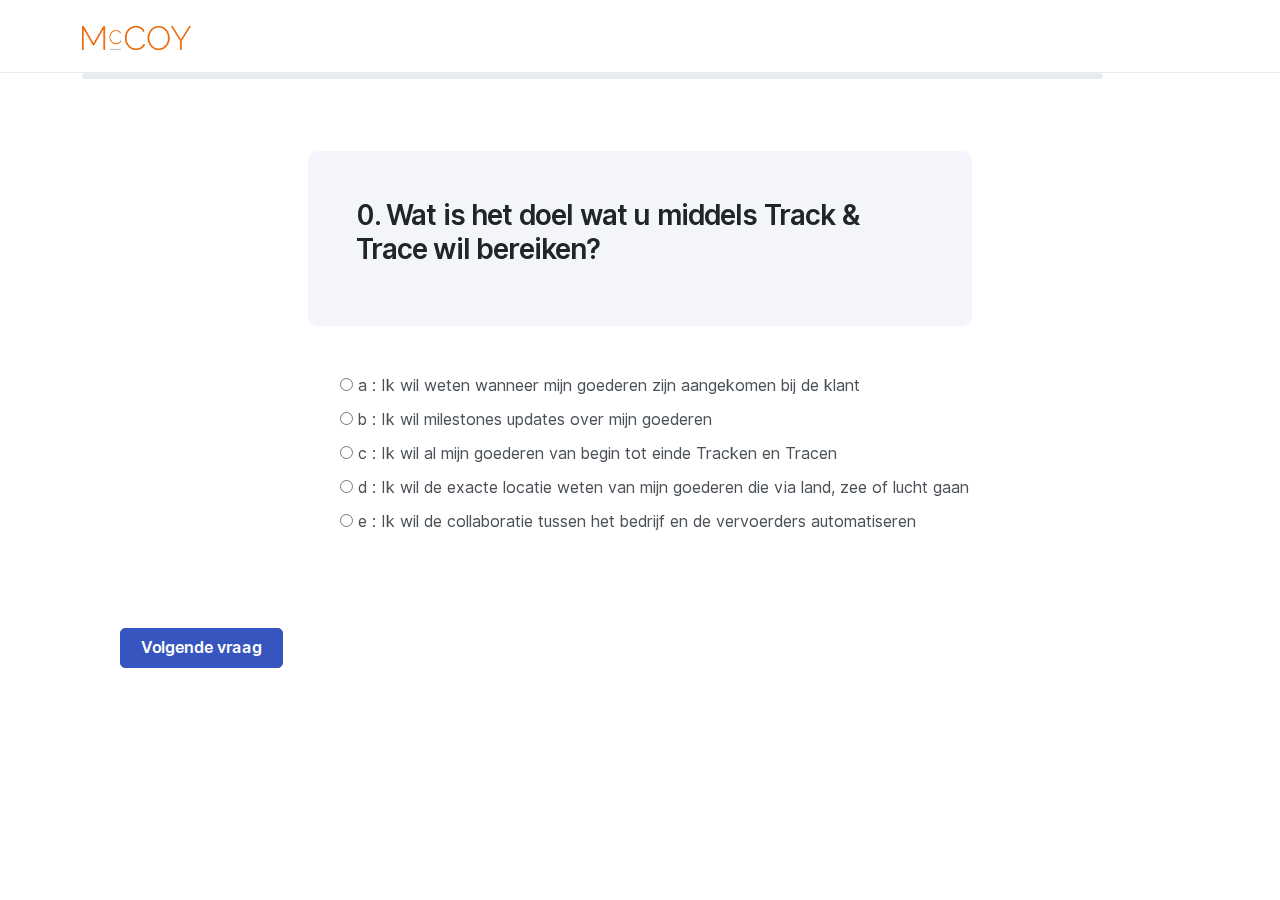
==== index-questions.html @ cd186cd1 "Added new GUI and updated some things" ====
<!doctype html>
<html lang="en">

<head>
    <link rel="stylesheet" href="pages/style.css" type="text/css">
    <meta charset="utf-8">
    <title>Vragenlijst</title>
    <meta name="viewport" content="width=device-width, initial-scale=1.0">
    <meta name="description" content="Vragenlijst McCoy">
    <link href="pages/assets/css/loaders/loader-typing.css" rel="stylesheet" type="text/css" media="all" />
    <link href="pages/assets/css/theme.css" rel="stylesheet" type="text/css" media="all" />
    <link rel="preload" as="font" href="pages/assets/fonts/Inter-UI-upright.var.woff2" type="font/woff2" crossorigin="anonymous">
    <link rel="preload" as="font" href="pages/assets/fonts/Inter-UI.var.woff2" type="font/woff2" crossorigin="anonymous">
</head>

<body>
    <div class="loader">
        <div class="loading-animation"></div>
    </div>

    <div class="navbar-container ">
        <nav class="navbar navbar-expand-lg navbar-light bg-white">
            <div class="container">
                <a class="navbar-brand fade-page" href="index.html">
                    <img class="icon" src="pages/Logo Mccoy.png" alt="Leap">
                </a>
                <button class="navbar-toggler" type="button" data-toggle="collapse" data-target=".navbar-collapse" aria-expanded="false" aria-label="Toggle navigation">
            <img class="icon navbar-toggler-open" src="pages/assets/img/icons/interface/menu.svg" alt="menu interface icon" data-inject-svg />
            <img class="icon navbar-toggler-close" src="pages/assets/img/icons/interface/cross.svg" alt="cross interface icon" data-inject-svg />
          </button>
                <div class="collapse navbar-collapse justify-content-end">
                    <div class="py-2 py-lg-0">



                    </div>
                </div>
        </nav>
        </div>



        </section>



        <!-- Modal -->
        <div class="modal fade" id="exampleModalLong" tabindex="-1" role="dialog" aria-labelledby="exampleModalLongTitle" aria-hidden="true">
            <div class="modal-dialog" role="document">
                <div class="modal-content modal-content bg-primary border-0 text-light">

                    <div class="modal-body">
                        <button type="button" class="close" data-dismiss="modal" aria-label="Close">
                            </div>
                            <div class="text-center mb-4">
                                <h4 id ="headerTekstClass" class="h3">Whoops dit zou u niet moeten zien! Error: 4x129</h4>
                                
                                <p class="lead" id="headerTekst" style="padding: 1em;">
                                    Je bent geïnteresseerd in SAP LBN maar weet niet welke opties voor jou als bedrijf relevant zijn? Dan is de LBN-identificatie matrix geschikt voor jou, middels deze matrix kunnen wij u vertellen welke opties van SAP LBN bij uw bedrijf passen!
                                </p>
                                <a href="#" class="btn btn-white" data-dismiss="modal">Verder!</a>
                            </div>
                        </div>
                    </div>

                </div>
            </div>
        </div>


        <div class="container" id="progressContainer">
            <div class="row">
                <div class="col-xl-11">
                    <div class="progress mb-3">
                        <div class="progress-bar" id="progress" style="width: 0%;" role="progressbar" aria-valuenow="0" aria-valuemin="0" aria-valuemax="100"></div>
                    </div>

                </div>
            </div>
        </div>


        <section id="advies" style="display : none" data-aos="fade-up">
            <div class="container" data-aos="fade-up" data-aos="fade-up">
                <div class="row align-items-center justify-content-around">
                    <div class="col-md-5 col-xl-6 mb-4 mb-md-0">
                        <img src="pages/SCE.png" alt="Image" class="rounded shadow-3d" data-aos="fade-up">
                    </div>
                    <div class="col-md-7 col-xl-6">
                        <div class="row justify-content-center">
                            <div class="col-xl-8 col-lg-10">

                                <span class="badge badge-primary">Advies</span>
                                <div class="my-3">
                                    <span id="TitleAdvice" class="h1">Error: xf104-01-01</span>
                                </div>
                                <p id="Advice" class="lead">Whoops something went wrong.</p>

                            </div>
                        </div>
                    </div>
                </div>
            </div>
        </section>

        <section id="salesSectie" style="display: none;" data-aos="fade-up" data-aos-delay="500">
            <div class="container " data-aos="fade-up">

                <div class="row" data-aos="fade-up">
                    <div class="col-sm-6 col-lg-6 d-flex align-items-center  aos-init aos-animate" data-aos="fade-up" data-aos-delay="100">
                        <img src="pages/bart.jpeg" alt="Bart de Bijl" class="avatar avatar-xlg mr-3">
                        <div>
                            <h5 class="mb-0">Bart de Bijl</h5>
                            <span class="badge badge-primary m-1">Sales</span>
                            <br>
                            <br>
                            <span>Mobile: <a>06 11 00 68 99</a> </span>
                            <br>
                            <span>Email: <a href="mailto:bart.de.bijl@mccoy-partners.com">bart.de.bijl@mccoy-partners.com</a> </span>
                        </div>
                    </div>


                </div>
            </div>
        </section>


        <section id="vragensectie" data-aos="fade-up" class="p-0">
            <div class="container">

                <div class="row justify-content-center">
                    <div class="col-xl-7 col-lg-8 col-md-10">
                        <span id="process" style="display: none;" class="badge badge-primary-2 m-1 justify-content-center text-light">Primary 2</span>

                        <article class="article quiz-container">


                            <div id="quiz">




                            </div>




                        </article>





                    </div>


                </div>
            </div>
        </section>




        <div class="actionButtons" id="aButtons">

        </div>










        <a href="#" class="btn back-to-top btn-primary btn-round" data-smooth-scroll data-aos="fade-up" data-aos-offset="2000" data-aos-mirror="true" data-aos-once="false">
            <img class="icon" src="pages/assets/img/icons/theme/navigation/arrow-up.svg" alt="arrow-up icon" data-inject-svg />
        </a>

        <footer id="footer">
            <div class="container" id="aButtons">
                <div class="row mb-5">
                    <div class="col">
                        <div class="card card-body border-0 o-hidden mb-0">
                            <div class="position-relative d-flex flex-column flex-md-row justify-content-between align-items-center">

                                <button class="m-1 btn btn-primary " data-aos="fade-up" data-aos-delay="350" id="next">Volgende vraag</button>
                        <button class="m-1 btn btn-primary-2" id="submit">Submit Quiz</button>

                    </div>
                </div>
            </div>
            </footer>


            <!-- Required vendor scripts (Do not remove) -->
            <script type="text/javascript" src="pages/assets/js/jquery.min.js"></script>
            <script type="text/javascript" src="pages/assets/js/popper.min.js"></script>
            <script type="text/javascript" src="pages/assets/js/bootstrap.js"></script>

            <!-- Optional Vendor Scripts (Remove the plugin script here and comment initializer script out of index.js if site does not use that feature) -->

            <!-- AOS (Animate On Scroll - animates elements into view while scrolling down) -->
            <script type="text/javascript" src="pages/assets/js/aos.js"></script>
            <!-- Clipboard (copies content from browser into OS clipboard) -->
            <script type="text/javascript" src="pages/assets/js/clipboard.js"></script>
            <!-- Fancybox (handles image and video lightbox and galleries) -->
            <script type="text/javascript" src="pages/assets/js/jquery.fancybox.min.js"></script>
            <!-- Flatpickr (calendar/date/time picker UI) -->
            <script type="text/javascript" src="pages/assets/js/flatpickr.min.js"></script>
            <!-- Flickity (handles touch enabled carousels and sliders) -->
            <script type="text/javascript" src="pages/assets/js/flickity.pkgd.min.js"></script>
            <!-- Ion rangeSlider (flexible and pretty range slider elements) -->
            <script type="text/javascript" src="pages/assets/js/ion.rangeSlider.min.js"></script>
            <!-- Isotope (masonry layouts and filtering) -->
            <script type="text/javascript" src="pages/assets/js/isotope.pkgd.min.js"></script>
            <!-- jarallax (parallax effect and video backgrounds) -->
            <script type="text/javascript" src="pages/assets/js/jarallax.min.js"></script>
            <script type="text/javascript" src="pages/assets/js/jarallax-video.min.js"></script>
            <script type="text/javascript" src="pages/assets/js/jarallax-element.min.js"></script>
            <!-- jQuery Countdown (displays countdown text to a specified date) -->
            <script type="text/javascript" src="pages/assets/js/jquery.countdown.min.js"></script>
            <!-- jQuery smartWizard facilitates steppable wizard content -->
            <script type="text/javascript" src="pages/assets/js/jquery.smartWizard.min.js"></script>
            <!-- Plyr (unified player for Video, Audio, Vimeo and Youtube) -->
            <script type="text/javascript" src="pages/assets/js/plyr.polyfilled.min.js"></script>
            <!-- Prism (displays formatted code boxes) -->
            <script type="text/javascript" src="pages/assets/js/prism.js"></script>
            <!-- ScrollMonitor (manages events for elements scrolling in and out of view) -->
            <script type="text/javascript" src="pages/assets/js/scrollMonitor.js"></script>
            <!-- Smooth scroll (animation to links in-page)-->
            <script type="text/javascript" src="pages/assets/js/smooth-scroll.polyfills.min.js"></script>
            <!-- SVGInjector (replaces img tags with SVG code to allow easy inclusion of SVGs with the benefit of inheriting colors and styles)-->
            <script type="text/javascript" src="pages/assets/js/svg-injector.umd.production.js"></script>
            <!-- TwitterFetcher (displays a feed of tweets from a specified account)-->
            <script type="text/javascript" src="pages/assets/js/twitterFetcher_min.js"></script>
            <!-- Typed text (animated typing effect)-->
            <script type="text/javascript" src="pages/assets/js/typed.min.js"></script>
            <!-- Required theme scripts (Do not remove) -->
            <script type="text/javascript" src="pages/assets/js/theme.js"></script>
            <script type="text/javascript" src="pages/quizScript.js"></script>
            <!-- Removes page load animation when window is finished loading -->
            <script type="text/javascript">
                window.addEventListener("load", function() {
                    document.querySelector('body').classList.add('loaded');

                });
            </script>

</body>



</html>
---- pages/style.css ----
@import url(https://fonts.googleapis.com/css?family=Work+Sans:300,600);
.slide {
    position: absolute;
    left: 0px;
    top: 0px;
    width: 100%;
    z-index: 1;
    opacity: 0;
    transition: opacity 0.5s;
    display: block;
}

.active-slide {
    opacity: 1;
    z-index: 2;
    display: block;
}

.onderste {
    padding-top: 22%;
}

.answers {
    margin-bottom: 20px;
    text-align: left;
    display: inline-block;
    margin-left: 2em;
}

.answers label {
    display: block;
    margin-bottom: 10px;
}

.actionButtons {
    margin-top: 24em;
    margin-left: 30em;
    display: inline-block;
}
---- pages/assets/css/loaders/loader-typing.css ----
/* Common Loader CSS */

@keyframes hideLoader{
    0%{ width: 100%; height: 100%; }
    100%{ width: 0; height: 0; }
}
body > div.loader{
        position: fixed;
        background: white;
        width: 100%;
        height: 100%;
        z-index: 1071;
        opacity: 0;
        transition: opacity .5s ease;
        overflow: hidden;
        pointer-events: none;
        display: flex;
        align-items: center;
        justify-content: center;
    }
    body:not(.loaded) > div.loader{
        opacity: 1;
    }
    body:not(.loaded){
        overflow: hidden;
    }
body.loaded > div.loader{
    animation: hideLoader .5s linear .5s forwards;
}

/* Typing Animation */
.loading-animation {
  width: 6px;
  height: 6px;
  border-radius: 50%;
  animation: typing 1s linear infinite alternate;
  position: relative;
  left: -12px;
}

@keyframes typing {
  0% {
    background-color: rgba(100,100,100, 1);
    box-shadow: 12px 0px 0px 0px rgba(100,100,100, 0.2),
      24px 0px 0px 0px rgba(100,100,100, 0.2);
  }

  25% {
    background-color: rgba(100,100,100, 0.4);
    box-shadow: 12px 0px 0px 0px rgba(100,100,100, 2),
      24px 0px 0px 0px rgba(100,100,100, 0.2);
  }

  75% {
    background-color: rgba(100,100,100, 0.4);
    box-shadow: 12px 0px 0px 0px rgba(100,100,100, 0.2),
      24px 0px 0px 0px rgba(100,100,100, 1);
  }
}
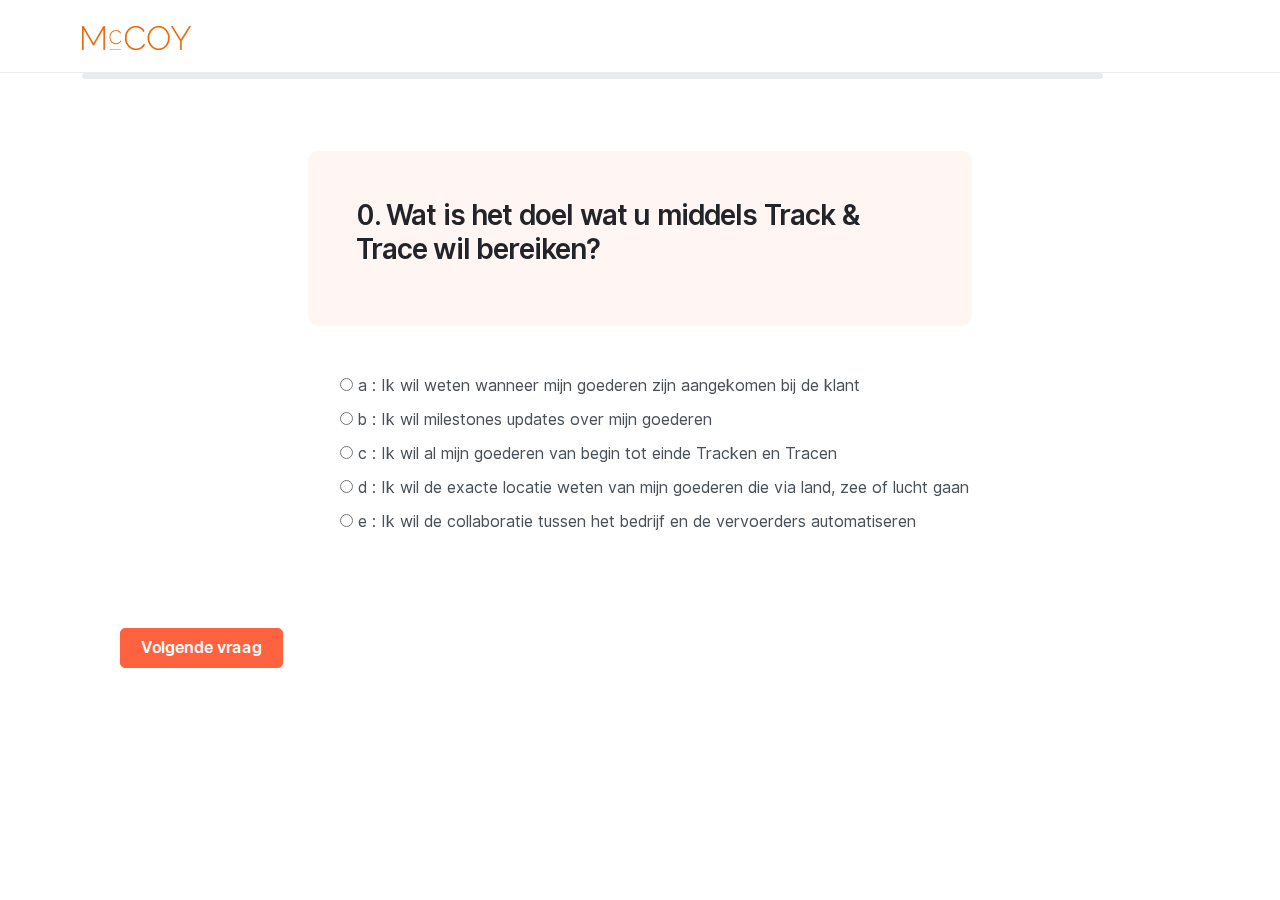
==== commit 7e2fcde7: "Changed to McCoy Colors" ====
--- a/index-questions.html
+++ b/index-questions.html
@@ -8,7 +8,8 @@
     <meta name="viewport" content="width=device-width, initial-scale=1.0">
     <meta name="description" content="Vragenlijst McCoy">
     <link href="pages/assets/css/loaders/loader-typing.css" rel="stylesheet" type="text/css" media="all" />
-    <link href="pages/assets/css/theme.css" rel="stylesheet" type="text/css" media="all" />
+    <!-- <link href="pages/assets/css/theme.css" rel="stylesheet" type="text/css" media="all" /> -->
+    <link href="pages/assets/css/theme-saas-trend.css" rel="stylesheet" type="text/css" media="all" />
     <link rel="preload" as="font" href="pages/assets/fonts/Inter-UI-upright.var.woff2" type="font/woff2" crossorigin="anonymous">
     <link rel="preload" as="font" href="pages/assets/fonts/Inter-UI.var.woff2" type="font/woff2" crossorigin="anonymous">
 </head>
@@ -80,7 +81,7 @@
         </div>
 
 
-        <section id="advies" style="display : none" data-aos="fade-up">
+        <section id="advies" style="display : none" data-aos="fade-up mb-7">
             <div class="container" data-aos="fade-up" data-aos="fade-up">
                 <div class="row align-items-center justify-content-around">
                     <div class="col-md-5 col-xl-6 mb-4 mb-md-0">
@@ -102,7 +103,7 @@
                 </div>
             </div>
         </section>
-
+ 
         <section id="salesSectie" style="display: none;" data-aos="fade-up" data-aos-delay="500">
             <div class="container " data-aos="fade-up">
 
@@ -111,10 +112,11 @@
                         <img src="pages/bart.jpeg" alt="Bart de Bijl" class="avatar avatar-xlg mr-3">
                         <div>
                             <h5 class="mb-0">Bart de Bijl</h5>
-                            <span class="badge badge-primary m-1">Sales</span>
+                            <span class="badge badge-primary">Sales</span>
                             <br>
                             <br>
-                            <span>Mobile: <a>06 11 00 68 99</a> </span>
+                        
+                            <span >Mobile: <a href="tel:0611006899">06 11 00 68 99</a> </span>
                             <br>
                             <span>Email: <a href="mailto:bart.de.bijl@mccoy-partners.com">bart.de.bijl@mccoy-partners.com</a> </span>
                         </div>
@@ -187,7 +189,7 @@
                             <div class="position-relative d-flex flex-column flex-md-row justify-content-between align-items-center">
 
                                 <button class="m-1 btn btn-primary " data-aos="fade-up" data-aos-delay="350" id="next">Volgende vraag</button>
-                        <button class="m-1 btn btn-primary-2" id="submit">Submit Quiz</button>
+                        <button class="m-1 btn btn-primary-2" id="submit">Verstuur</button>
 
                     </div>
                 </div>
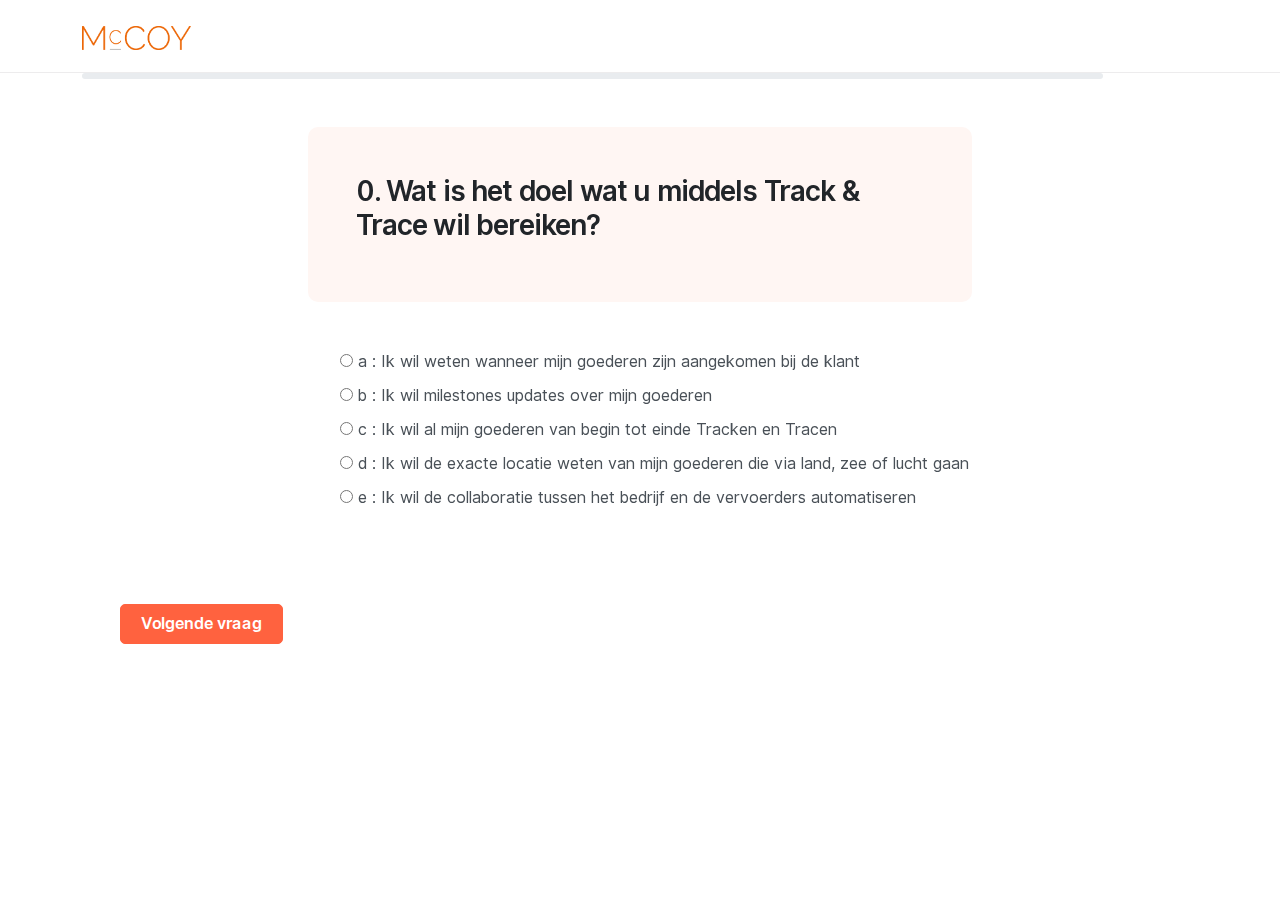
==== commit d5e791e8: "progressbar padding removed" ====
--- a/index-questions.html
+++ b/index-questions.html
@@ -12,6 +12,7 @@
     <link href="pages/assets/css/theme-saas-trend.css" rel="stylesheet" type="text/css" media="all" />
     <link rel="preload" as="font" href="pages/assets/fonts/Inter-UI-upright.var.woff2" type="font/woff2" crossorigin="anonymous">
     <link rel="preload" as="font" href="pages/assets/fonts/Inter-UI.var.woff2" type="font/woff2" crossorigin="anonymous">
+    <link rel="icon" href="pages/100.png">
 </head>
 
 <body>
@@ -72,7 +73,7 @@
         <div class="container" id="progressContainer">
             <div class="row">
                 <div class="col-xl-11">
-                    <div class="progress mb-3">
+                    <div class="progress">
                         <div class="progress-bar" id="progress" style="width: 0%;" role="progressbar" aria-valuenow="0" aria-valuemin="0" aria-valuemax="100"></div>
                     </div>
 
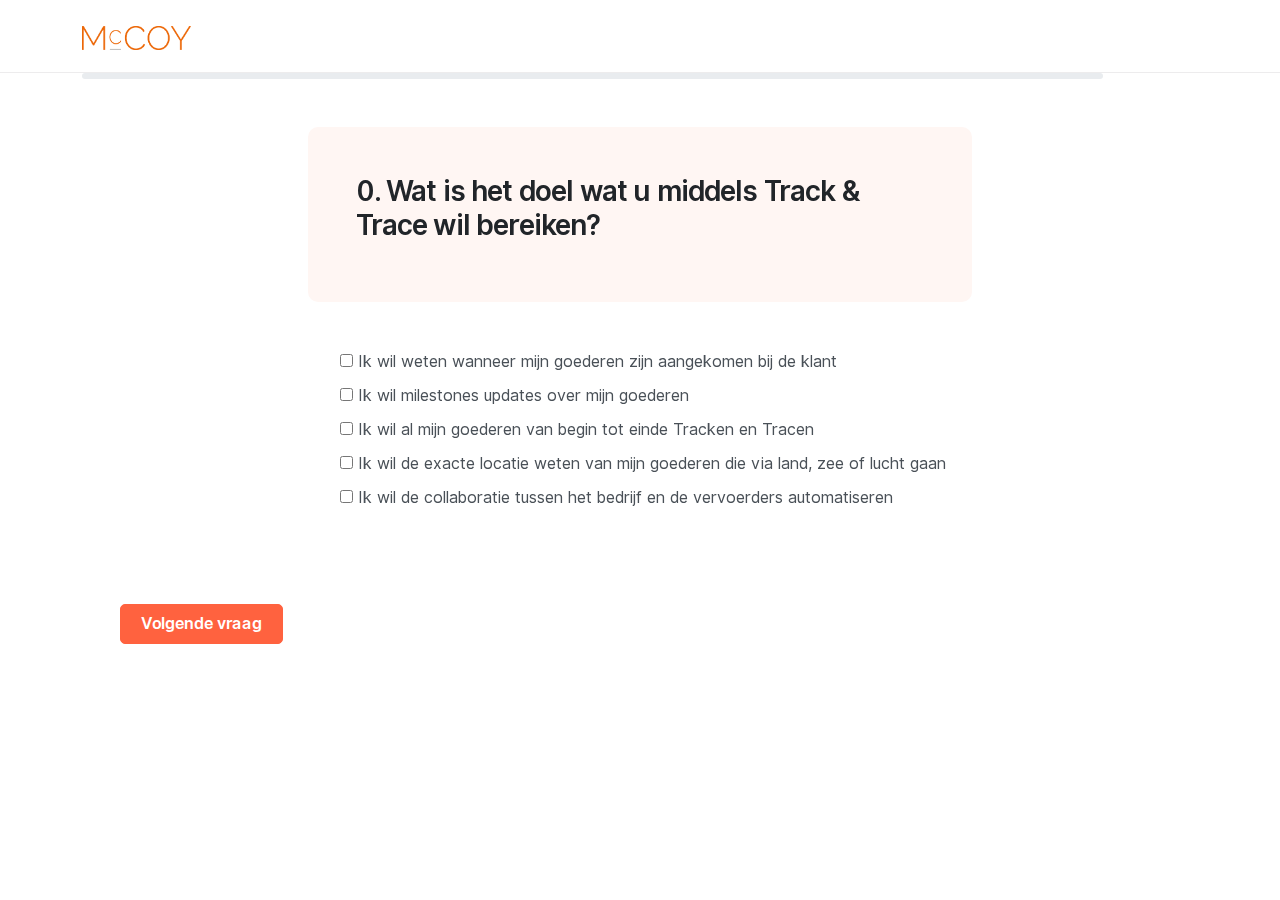
==== commit 8bb9f4d8: "Added images to descriptions" ====
--- a/index-questions.html
+++ b/index-questions.html
@@ -60,6 +60,19 @@
                                 <p class="lead" id="headerTekst" style="padding: 1em;">
                                     Je bent geïnteresseerd in SAP LBN maar weet niet welke opties voor jou als bedrijf relevant zijn? Dan is de LBN-identificatie matrix geschikt voor jou, middels deze matrix kunnen wij u vertellen welke opties van SAP LBN bij uw bedrijf passen!
                                 </p>
+                                <section>
+                                    <div class="container">
+                                      <div class="row">
+                                        <div class="col">
+                                        
+                                          <a id="fotobox" href="pages/img/Foto vraag 6.png" data-fancybox="">
+                                            <img id="fotobox1" src="pages/img/Foto vraag 6.png" alt="Image" class="rounded">
+                                        </a>
+                                        </div>
+                                      </div>
+                                    </div>
+                                  </section>
+                               
                                 <a href="#" class="btn btn-white" data-dismiss="modal">Verder!</a>
                             </div>
                         </div>
@@ -196,6 +209,8 @@
                 </div>
             </div>
             </footer>
+
+
 
 
             <!-- Required vendor scripts (Do not remove) -->
